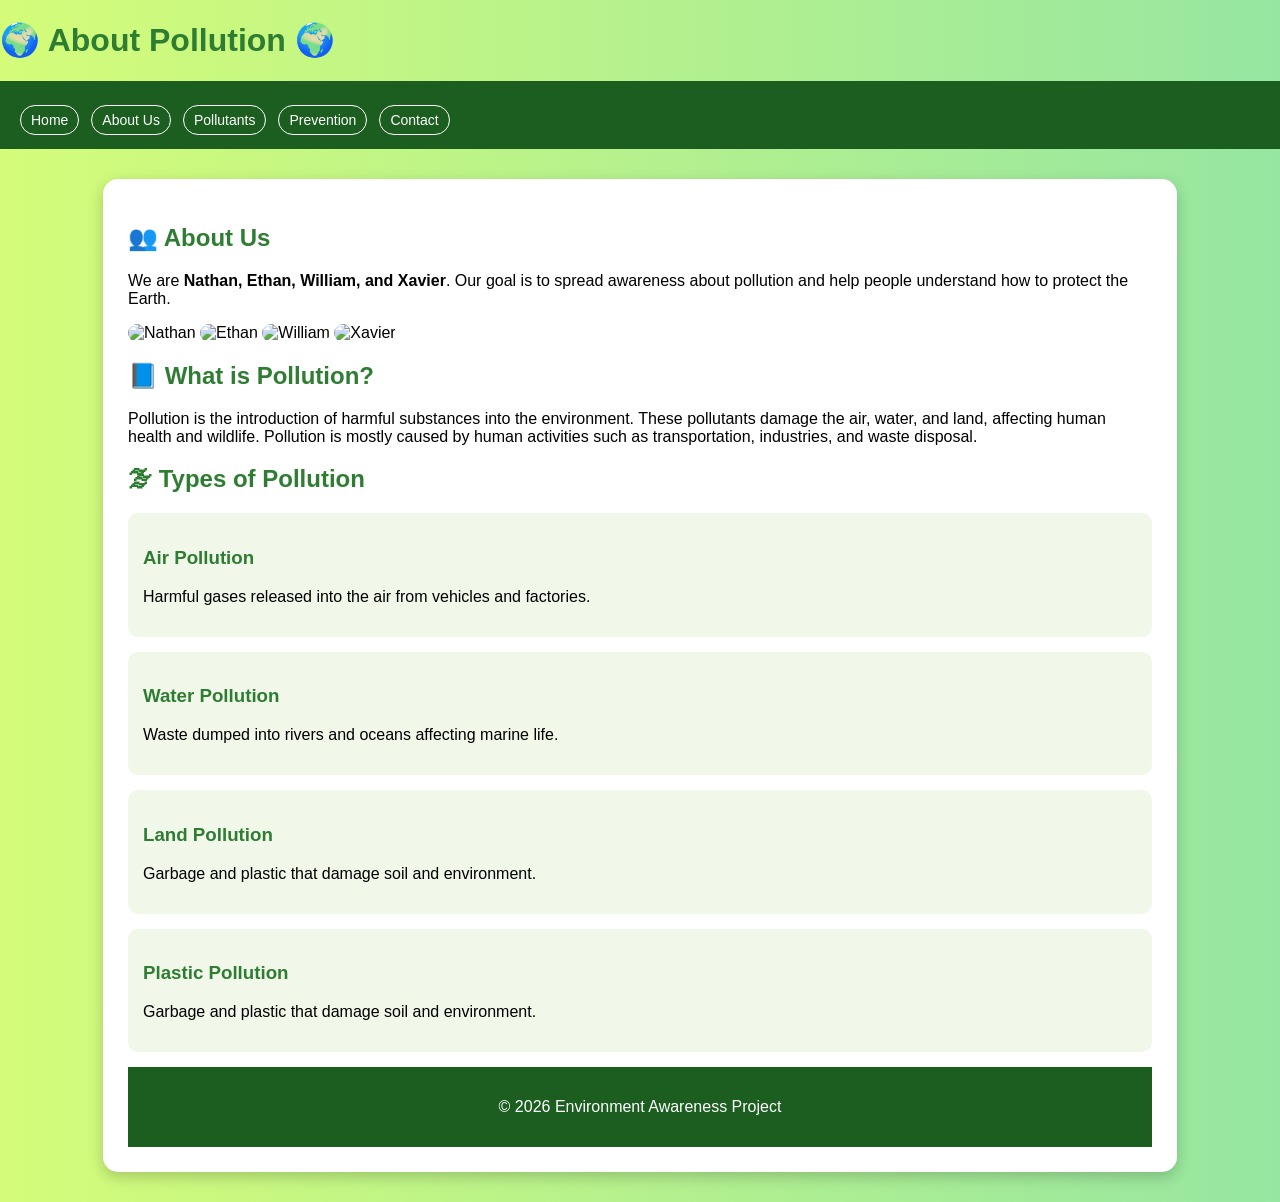
==== about.html @ 3fe6755c "PBL ICT" ====
<!DOCTYPE html>
<html lang="en">
<head>
    <meta charset="UTF-8">
    <meta name="viewport" content="width=device-width, initial-scale=1.0">
    <title>About Pollution</title>
    <link rel="shortcut icon" href="images/logo.png" type="image/x-icon">
    <link rel="stylesheet" href="style.css"> 
<body>
    <h1>🌍 About Pollution 🌍</h1>
     <nav>
      <ul class="nav-links">
        <li><a href="index.html">Home</a></li>
        <li><a href="about.html">About Us</a></li>
        <li><a href="pollutants.html">Pollutants</a></li>
        <li><a href="ways.html">Prevention</a></li>
        <li><a href="contact.html">Contact</a></li>
      </ul>
    </nav>
<section class="card">
    <h2>👥 About Us</h2>
    <p>
        We are <b>Nathan, Ethan, William, and Xavier</b>.  
        Our goal is to spread awareness about pollution and help people
        understand how to protect the Earth.
    </p>
    <img src="images/" class="img1" alt="Nathan">
    <img src="images/Ethan.jpg" class="img1" alt="Ethan">
    <img src="images/William.jpg" class="img1" alt="William">
    <img src="images/Xavier.jpg" class="img1" alt="Xavier">
    <h2>📘 What is Pollution?</h2>
    <p>
        Pollution is the introduction of harmful substances into the environment.
        These pollutants damage the air, water, and land, affecting human health
        and wildlife. Pollution is mostly caused by human activities such as
        transportation, industries, and waste disposal.
    </p>
    <h2>🌫 Types of Pollution</h2>
 
    <div class="box">
        <h3>Air Pollution</h3>
        <p>Harmful gases released into the air from vehicles and factories.</p>
    </div>
 
    <div class="box">
        <h3>Water Pollution</h3>
        <p>Waste dumped into rivers and oceans affecting marine life.</p>
    </div>
 
    <div class="box">
        <h3>Land Pollution</h3>
        <p>Garbage and plastic that damage soil and environment.</p>
    </div>
    <div class="box">
        <h3>Plastic Pollution</h3>
        <p>Garbage and plastic that damage soil and environment.</p>
    </div>
    <footer>
    <p>© 2026 Environment Awareness Project</p>
    </footer>
---- style.css ----
body {
    font-family: 'Segoe UI', sans-serif;
    margin: 0;
    background: linear-gradient(to right, #d4fc79, #96e6a1);
}
nav{
    margin-top: 10px;
    top: 0;
    position: sticky;
    background: #1b5e20;
    color: white;
    text-align: center;
    padding: 20px;
}
.nav-links{
    list-style: none;
    padding: 0;
    margin: 10px 0 0 0;
    display: flex;
    gap: 12px;
    flex-wrap: wrap;
}
.nav-links li{
    display: inline;
}
.nav-links a{
    text-decoration: none;
    color: #fff;
    padding: 6px 10px;
    border-radius: 20px;
    border: 1px solid;
    font-size: 14px;
    transition: background 0.2s ease-in-out,border 0.2s ease-in-out;
}
.nav-links a:hover{
    background-color: yellow;
    border-color: #fff;
}
.card {
    background: white;
    margin: 30px auto;
    padding: 25px;
    width: 80%;
    border-radius: 15px;
    box-shadow: 0px 5px 15px rgba(0,0,0,0.2);
}
.img {
    width: 100%;
    max-width: 500px;
    border-radius: 10px;
    margin-top: 15px;
}
h1, h2, h3 {
    color: #2e7d32;
}
footer {
    background: #1b5e20;
    color: white;
    text-align: center;
    padding: 15px;
}
.img {
    width: 100%;
    max-width: 450px;
    display: block;
    margin: 15px auto;
    border-radius: 10px;
}
 
.pollutant {
    background: #f1f8e9;
    padding: 15px;
    border-radius: 10px;
    margin: 20px 0;
    border-left: 5px solid green;
}
 
.box {
    background: #e8f5e9;
    padding: 15px;
    border-radius: 10px;
    margin: 10px 0;
}
.box {
    background: #f1f8e9;
    margin: 15px 0;
    padding: 15px;
    border-radius: 10px;
    transition: 0.3s;
}
 
.box:hover {
    transform: scale(1.03);
    background: #dcedc8;
}
.container{
    background: #e8f5e9;
    margin: 30px auto;
    padding: 25px;
    width: 80%;
    border-radius: 15px;
    text-align: center;
}
.img1{
    width: 150px;
    border-radius: 10px;
    align-items: center;
}
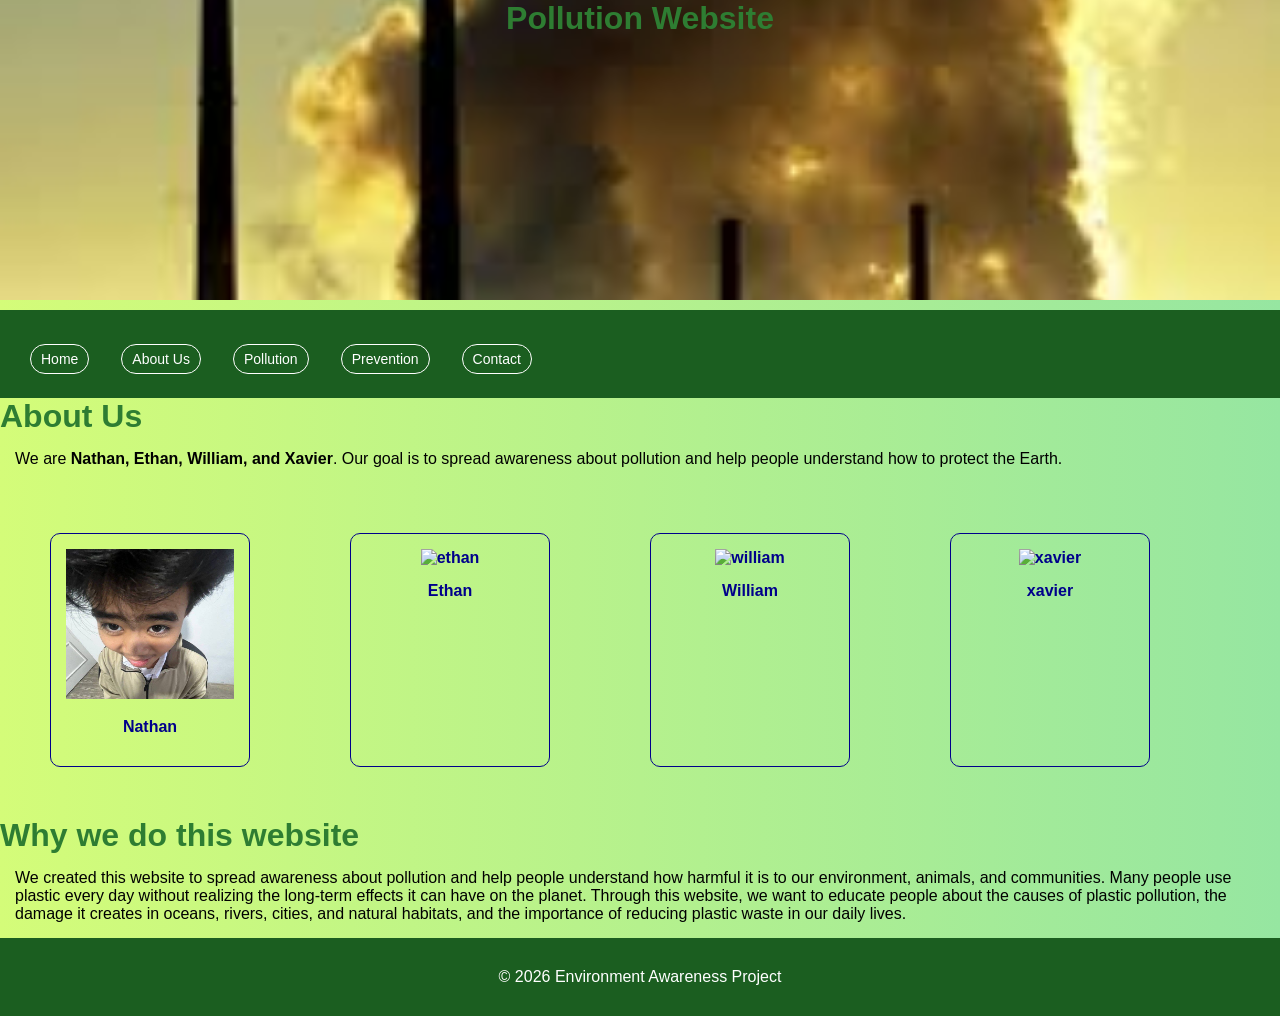
==== commit 2a240eaf: "Add files via upload" ====
--- a/about.html
+++ b/about.html
@@ -3,58 +3,58 @@
 <head>
     <meta charset="UTF-8">
     <meta name="viewport" content="width=device-width, initial-scale=1.0">
-    <title>About Pollution</title>
-    <link rel="shortcut icon" href="images/logo.png" type="image/x-icon">
-    <link rel="stylesheet" href="style.css"> 
+    <title>Environment Awareness</title>
+    <link rel="shortcut icon" href="logo.png" type="image/x-icon">
+    <link rel="stylesheet" href="style.css">
+    <script src="https://kit.fontawesome.com/b64c905526.js" crossorigin="anonymous"></script>
 <body>
-    <h1>🌍 About Pollution 🌍</h1>
+    <h1 class="logo">Pollution Website</h1>
      <nav>
       <ul class="nav-links">
         <li><a href="index.html">Home</a></li>
         <li><a href="about.html">About Us</a></li>
-        <li><a href="pollutants.html">Pollutants</a></li>
+        <li><a href="pollutants.html">Pollution</a></li>
         <li><a href="ways.html">Prevention</a></li>
         <li><a href="contact.html">Contact</a></li>
       </ul>
     </nav>
-<section class="card">
-    <h2>👥 About Us</h2>
-    <p>
-        We are <b>Nathan, Ethan, William, and Xavier</b>.  
+    <h1>About Us</h1>
+    <p>We are <b>Nathan, Ethan, William, and Xavier</b>.  
         Our goal is to spread awareness about pollution and help people
-        understand how to protect the Earth.
-    </p>
-    <img src="images/" class="img1" alt="Nathan">
-    <img src="images/Ethan.jpg" class="img1" alt="Ethan">
-    <img src="images/William.jpg" class="img1" alt="William">
-    <img src="images/Xavier.jpg" class="img1" alt="Xavier">
-    <h2>📘 What is Pollution?</h2>
-    <p>
-        Pollution is the introduction of harmful substances into the environment.
-        These pollutants damage the air, water, and land, affecting human health
-        and wildlife. Pollution is mostly caused by human activities such as
-        transportation, industries, and waste disposal.
-    </p>
-    <h2>🌫 Types of Pollution</h2>
+        understand how to protect the Earth.</p>
+    <div class="container2">
  
-    <div class="box">
-        <h3>Air Pollution</h3>
-        <p>Harmful gases released into the air from vehicles and factories.</p>
+        <div class="cad">
+            <img src="nathan.jpg" alt="nathan">
+            <p>Nathan</p>
+        </div>
+ 
+        <div class="cad">
+            <img src="Ethan.jpg" alt="ethan">
+            <p>Ethan</p>
+           
+        </div>
+ 
+        <div class="cad">
+            <img src="William.jpg" alt="william">
+            <p>William</p>
+        </div>
+
+        <div class="cad">
+            <img src="Xavier.jpg" alt="xavier">
+            <p>xavier</p>
+        </div>
     </div>
- 
-    <div class="box">
-        <h3>Water Pollution</h3>
-        <p>Waste dumped into rivers and oceans affecting marine life.</p>
-    </div>
- 
-    <div class="box">
-        <h3>Land Pollution</h3>
-        <p>Garbage and plastic that damage soil and environment.</p>
-    </div>
-    <div class="box">
-        <h3>Plastic Pollution</h3>
-        <p>Garbage and plastic that damage soil and environment.</p>
-    </div>
+    <h1>Why we do this website</h1>
+    <p>We created this website to spread awareness about pollution and help people understand how harmful it is to our environment, animals, and communities. Many people use plastic every day without realizing the long-term effects it can have on the planet. Through this website, we want to educate people about the causes of plastic pollution, the damage it creates in oceans, rivers, cities, and natural habitats, and the importance of reducing plastic waste in our daily lives. </p>
+
     <footer>
+    <div class="footer_section">
+            <div class="social_icons">
+                <i class="fa-brands fa-facebook"></i>
+                <i class="fa-brands fa-twitter"></i>
+                <i class="fa-brands fa-instagram"></i>
+            </div>
+        </div>
     <p>© 2026 Environment Awareness Project</p>
-    </footer>+</footer>
--- a/style.css
+++ b/style.css
@@ -1,3 +1,8 @@
+*{
+    margin: 0;
+    padding: 0;
+    box-sizing: border-box;
+}
 body {
     font-family: 'Segoe UI', sans-serif;
     margin: 0;
@@ -93,7 +98,7 @@
     transform: scale(1.03);
     background: #dcedc8;
 }
-.container{
+.container1{
     background: #e8f5e9;
     margin: 30px auto;
     padding: 25px;
@@ -101,8 +106,117 @@
     border-radius: 15px;
     text-align: center;
 }
+.logo{
+    background: url(pollution.jpg) no-repeat center;
+    height: 300px;
+    background-size: cover;
+    position: relative;
+    text-align: center;
+}
+.container{
+    display: flex;
+    justify-content: center;
+    height: 200px;
+    align-items: center;
+}
 .img1{
     width: 150px;
     border-radius: 10px;
     align-items: center;
+}
+.img2{
+    width: 150px;
+    border-radius: 10px;
+    align-items: center;
+    height: 200px;
+}
+.row{
+    width: 100%;
+}
+.col-12{
+    width: 100%;
+    background-color: aqua;
+    text-align: center;
+    color: white;
+    padding: 20px;
+}
+.col-4{
+    width: 33.33%;
+    float: left;
+    padding: 10px;
+}
+img{
+    width: 100%;
+    height: 200px;
+}
+.col-8{
+    width: 66.66%;
+    padding: 10px;
+    float: left;
+}
+.row::after{
+    content: "";
+    clear: both;
+    display: block;
+}
+.container2 {
+    display: flex;
+    flex-wrap: wrap;
+}
+ 
+.cad {
+    position: relative;
+    width: 200px;
+    border: 1px solid darkblue;
+    border-radius: 10px;
+    padding: 15px;
+    margin: 50px;
+    text-align: center;
+    color: darkblue;
+    font-weight: bold;
+}
+ 
+.cad:hover {
+    transform: scale(1.2);
+    }
+ 
+.dis {
+    position: absolute;
+    top: -15px;
+    right: -25px;
+    width: fit-content;
+    padding: 10px;
+    border-radius: 7px;
+    background-color: red;
+    color: white;
+}
+ 
+img {
+    width: 100%;
+    height: 150px;
+    /*border: 1px solid blueviolet;
+    border-radius: 10px;*/
+}
+p{
+    padding: 15px;
+}
+li{
+    padding: 10px;
+}
+.logo-circle {
+  width: 70px;
+  height: 70px;
+  border-radius: 20px;
+  background: white;
+  display: grid;
+ 
+  box-shadow: 0 20px 40px rgba(0, 0, 0, 0.08);
+  position: relative;
+  overflow: hidden;
+}
+ 
+.logo-circle img {
+  width: 100%;
+  height: 100%;
+  object-fit: cover;
 }
